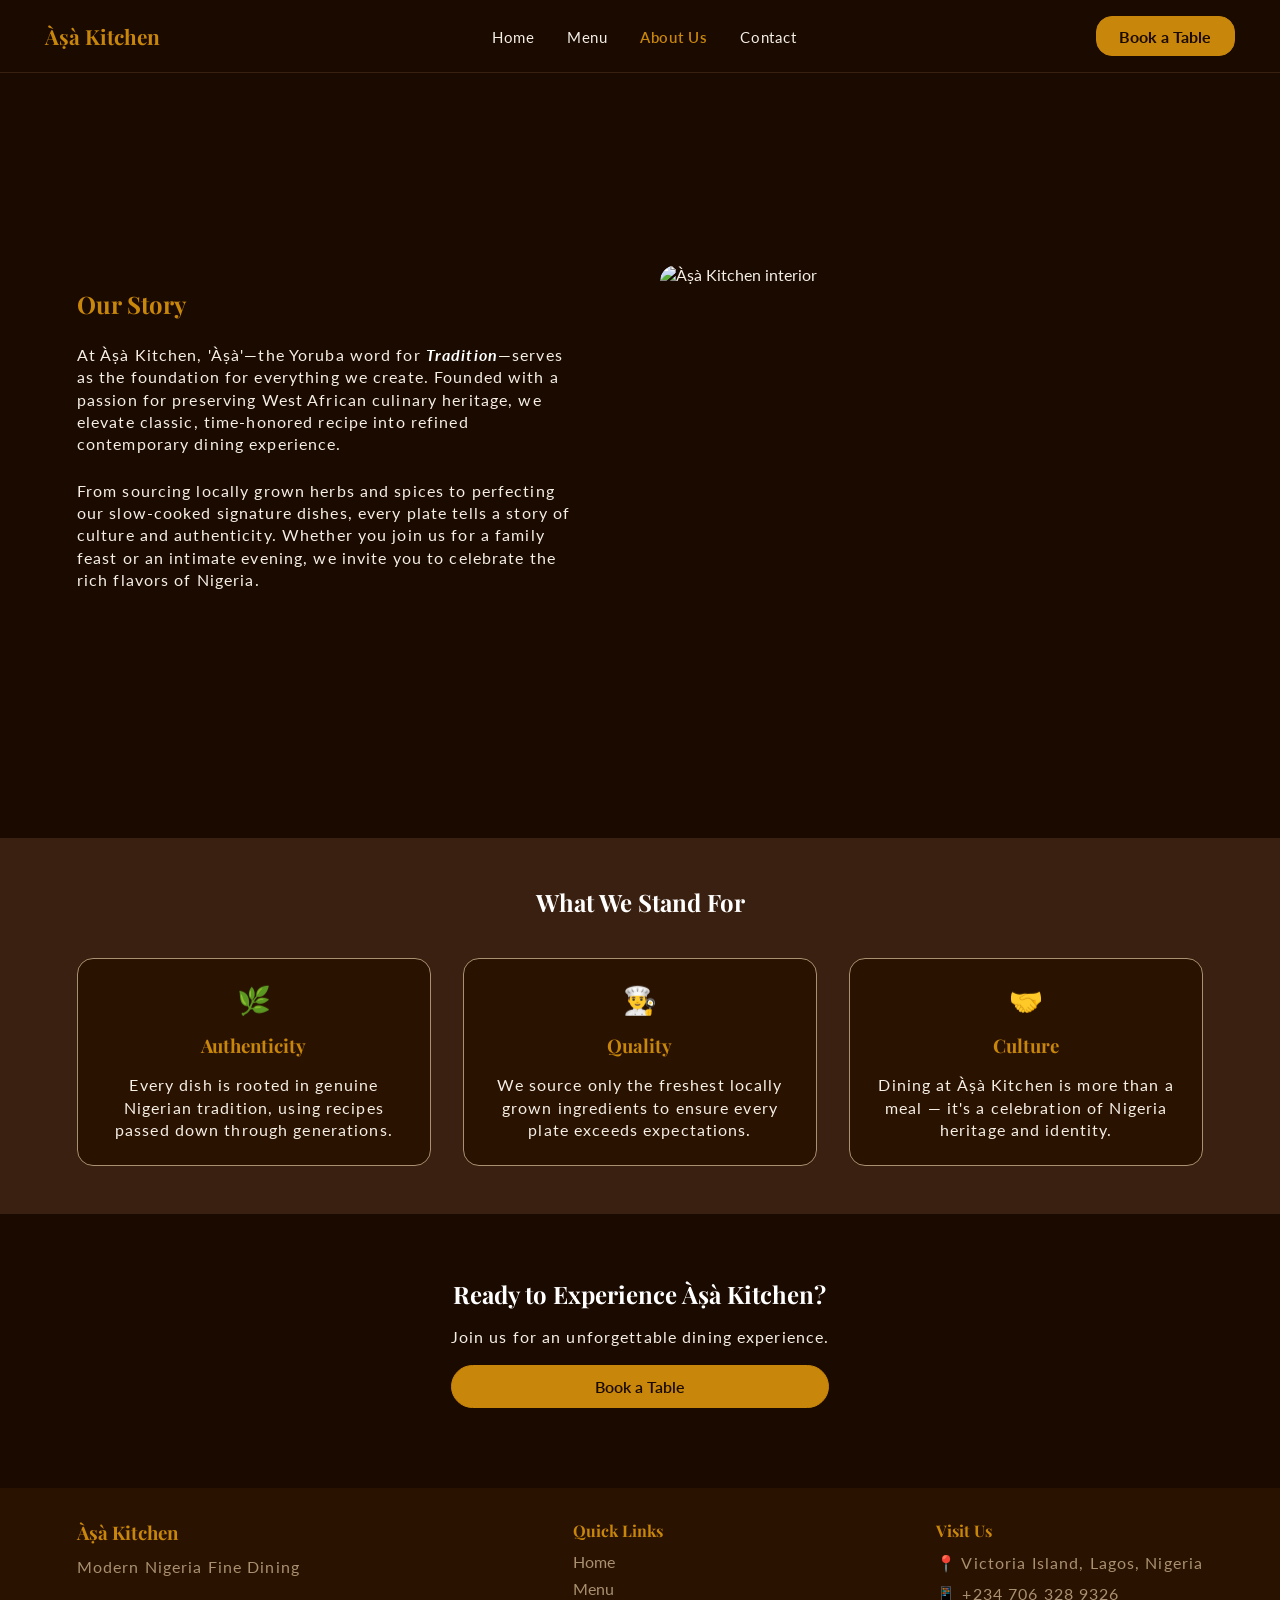
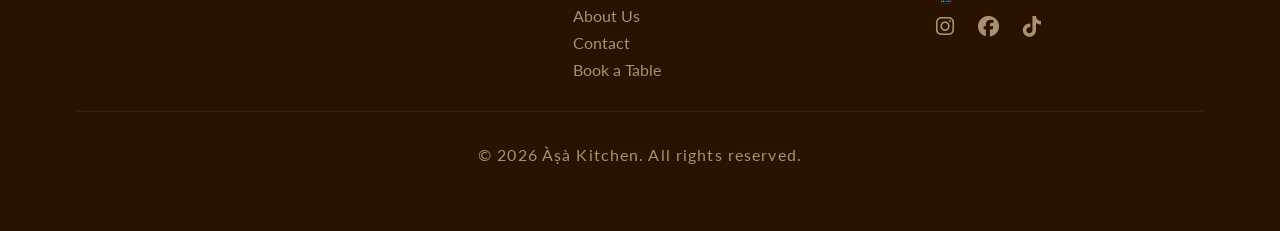
==== about.html @ b77b8705 "Initial commit: Complete Asa Kitchen website" ====
<!DOCTYPE html>
<html lang="en">
<head>
    <meta charset="UTF-8">
    <meta name="viewport" content="width=device-width, initial-scale=1.0">
    <meta http-equiv="X-UA-Compatible" content="IE=7">
    <meta http-equiv="X-UA-Compatible" content="ie=edge">
    <meta name="description" content="Learn the story behind Àṣà Kitchen. We bring authentic Nigeria culinary heritage to life through modern techniques, premium ingredients, and warm hospitality.">
    <title>About Us | Àṣà Kitchen — Modern Nigerian fine dining</title>
    <link href="https://fonts.googleapis.com/css2?family=Playfair+Display:wght@400;600;700&family=Lato:wght@300;400;700&display=swap" rel="stylesheet">
    <link rel="stylesheet" href="css/style.css">
</head>
<body>
    <header>
        <nav>
            <span><a href="index.html" class="logo">Àṣà Kitchen</a></span>

            <input type="checkbox" name="" id="menu-toggle" class="menu-toggle">
            <label for="menu-toggle" class="hamburger">&#9776</label>

            <ul class="nav-links">
                <li><label for="menu-toggle" class="close-menu">&#10005</label></li>
                <li><a href="index.html">Home</a></li>
                <li><a href="menu.html">Menu</a></li>
                <li><a href="about.html" class="active">About Us</a></li>
                <li><a href="contact.html">Contact</a></li>
            </ul>

            <a href="reservations.html" class="btn-book btn" >Book a Table</a>
        </nav>
    </header>

    <main class="about-main">
        <section class="about-hero">
            <div class="about-hero-content">
                <h1>Our Story</h1>
                <p>At Àṣà Kitchen, 'Àṣà'—the Yoruba word for <span class="tradition">Tradition</span>—serves as the foundation for everything we create. Founded with a passion for preserving West African culinary heritage, we elevate classic, time-honored recipe into refined contemporary dining experience.</p>
                <p>From sourcing locally grown herbs and spices to perfecting our slow-cooked signature dishes, every plate tells a story of culture and authenticity. Whether you join us for a family feast or an intimate evening, we invite you to celebrate the rich flavors of Nigeria.</p>
            </div>
            <figure class="about-hero-image">
                <img src="https://images.unsplash.com/photo-1551530241-1ccbaa7a9a84?q=80&w=885&auto=format&fit=crop&ixlib=rb-4.1.0&ixid=M3wxMjA3fDB8MHxwaG90by1wYWdlfHx8fGVufDB8fHx8fA%3D%3D" 
                alt="Àṣà Kitchen interior">
            </figure>
        </section>
        <section class="values-section">
            <h2>What We Stand For</h2>
            <div class="values-grid">
                <div class="value-card">
                    <span class="value-icon">🌿</span>
                    <h3>Authenticity</h3>
                    <p>Every dish is rooted in genuine Nigerian tradition, using recipes passed down through generations.</p>
                </div>
                <div class="value-card">
                    <span class="value-icon">👨‍🍳</span>
                    <h3>Quality</h3>
                    <p>We source only the freshest locally grown ingredients to ensure every plate exceeds expectations.</p>
                </div>
                <div class="value-card">
                    <span class="value-icon">🤝</span>
                    <h3>Culture</h3>
                    <p>Dining at Àṣà Kitchen is more than a meal — it's a celebration of Nigeria heritage and identity.</p>
                </div>
            </div>
        </section>
        <section class="about-experience">
            <h2>Ready to Experience Àṣà Kitchen?</h2>
            <p>Join us for an unforgettable dining experience.</p>
            <a href="reservations.html" class="experience-btn">Book a Table</a>
        </section>
    </main>
    
    <footer>
        <div class="footer-content">
            <div>
                <h3>Àṣà Kitchen</h3>
                <p>Modern Nigeria Fine Dining</p>
            </div>
            <div>
                <h4>Quick Links</h4>
                <ul>
                    <li><a href="index.html">Home</a></li>
                    <li><a href="menu.html">Menu</a></li>
                    <li><a href="about.html">About Us</a></li>
                    <li><a href="contact.html">Contact</a></li>
                    <li><a href="reservations.html">Book a Table</a></li>
                </ul>
            </div>
            <div>
                <h4>Visit Us</h4>
                <p>📍 Victoria Island, Lagos, Nigeria</p>
                <p>&#128241; +234 706 328 9326</p>
                <div class="social-links">
                    <span><a href="#" class="social-icon"><i class="fa-brands fa-instagram"></i></a></span>
                    <span><a href="#" class="social-icon"><i class="fa-brands fa-facebook"></i></a></span>
                    <span><a href="#" class="social-icon"><i class="fa-brands fa-tiktok"></i></a></span>
                </div>   
            </div>
        </div>
        <p class="footer-bottom">&copy; 2026 Àṣà Kitchen. All rights reserved.</p>
    </footer>
</body>
</html>
---- css/style.css ----
@import url("https://cdnjs.cloudflare.com/ajax/libs/font-awesome/6.5.2/css/all.min.css");

@import url("https://fonts.googleapis.com/icon?family=Material+Icons");

/* || RESETS */
*,
*::before,
*::after {
    padding: 0;
    margin: 0;
    box-sizing: border-box;
}

img {
    display: block;
    max-width: 100%;
    height: auto;
}

input,
textarea,
button {
    outline: none;
    font: inherit;
}

/* || VARIABLES */
:root {
    /* Font Family */
    --BODY-FF: 'Lato', sans-serif;
    --HEADING-FF: 'Playfair Display', serif;

    /* Colors */
    --BG-PRIMARY: #1a0a00;
    --BG-SECONDARY: #2a1200;
    --ACCENT-COLOR: #c8860a;
    --TEXT-PRIMARY: #f5efe6;
    --TEXT-MUTED: #a89070;
    --BORDER-COLOR: #3a2010;
    --WHITE: #ffff;

    /* Border */
    --BORDER: 1px solid var(--BORDER-COLOR);

    /* Paddings */
    --PADDING-SM: 0.5rem;
    --PADDING-MD: 1rem;
    --PADDING-LG: 2rem;

    /* Margins */
    --MARGIN-SM: 0.5rem;
    --MARGIN-MD: 1rem;
    --MARGIN-LG: 2rem;
}


/* || GENERAL STYLES */
html {
    scroll-behavior: smooth;
}

body {
    font-family: var(--BODY-FF);
    background-color: var(--BG-PRIMARY);
    color: var(--TEXT-PRIMARY);
}

header {
    position: sticky;
    top: 0;
    z-index: 1000;
    background-color: var(--BG-PRIMARY);
    border-bottom: var(--BORDER);  
}

main {
    flex: 1;
    width: 100%;
    min-height: 100vh;
}

footer {
    bottom: 0;
    background-color: var(--BG-SECONDARY);
    color: var(--TEXT-MUTED);
    padding: 2rem 6%;
    padding-bottom: 4rem;
}

footer h3, 
footer h4 {
    color: var(--ACCENT-COLOR);
}

footer a:hover {
    color: var(--ACCENT-COLOR);
}

h1, 
h2, 
h3, 
h4 {
    font-family: var(--HEADING-FF);
}

h1 {
    color: var(--ACCENT-COLOR);
    display: flex;
    flex-direction: column;
}

h2 {
    color: var(--WHITE);
}

h3 {
    color: var(--TEXT-PRIMARY);
}

p {
    letter-spacing: 0.07em;
    line-height: 1.4;
}

a {
    text-decoration: none;
    color: inherit;
}

ul {
    list-style: none;
}

/* || HEADER */
nav {
    display: flex;
    justify-content: space-between;
    align-items: center;
    max-width: 1200px;
    margin: 0 auto;
    padding: 1rem 6%;
    position: relative;
}

.logo {
    color: #c8860a;
    font-weight: 700;
    font-size: 1.3rem;
    font-family: var(--HEADING-FF);
}

.menu-toggle {
    display: none;
}

.hamburger {
    display: block;
    font-size: 1.8rem;
    color: var(--TEXT-PRIMARY);
    cursor: pointer;
}

.nav-links {
    display: none;
}

.menu-toggle:checked ~ .nav-links {
    display: flex;
    flex-direction: column;
    position: absolute;
    top: 60px;
    left: 0;
    width: 100%;
    background-color: var(--BG-PRIMARY);
    padding: 1.5rem 2rem;
    gap: 1.2rem;
    border-bottom: var(--BORDER);
    z-index: 999;
}

.close-menu {
    cursor: pointer;
    font-size: 1.5rem;
    color: var(--TEXT-PRIMARY);
    align-items: flex-end;
    display: block;
    text-align: right;
}

.nav-links a {
    color: var(--TEXT-PRIMARY);
    font-size: 0.95rem;
    letter-spacing: 0.05em;
    transition: color 0.3s ease;
}

.nav-links a:hover,
.nav-links a.active {
    color: var(--ACCENT-COLOR);
    font-weight: 600;
}

.btn-book {
    display: none;
}

/* || FOOTER */
footer .footer-content {
    padding-bottom: 2rem;
    display: flex;
    align-items: flex-start;
    justify-content: space-between;
    flex-direction: column;
    gap: 2rem;
}

.footer-content h3,
.footer-content h4 {
    padding-bottom: 0.7rem;
}
.footer-content ul {
    display: flex;
    flex-direction: column;
    align-items: flex-start;
    gap: 0.5rem;
}

.footer-content p {
    padding-bottom: 0.5rem;
}

.footer-content .social-links {
    display: flex;
    gap: 1.5rem;
}

.footer-content .social-icon {
    font-size: 1.3rem;
    color: var(--TEXT-MUTED);
}

footer .footer-bottom {
    text-align: center;
    border-top: var(--BORDER);
    padding-top: 2rem;
}

/* || HERO */
.hero {
    padding: 3rem 6%;
    display: flex;
    flex-direction: column;
    gap: 2.5rem;
    min-height: 90vh;
}

.hero-content {
    display: flex;
    flex-direction: column;
    gap: 1rem;
}

.hero-content h1 {
    font-size: clamp(2rem, 5vw, 3.5rem);
}

.hero-content p {
    max-width: 500px;
    color: var(--TEXT-MUTED);
}

.hero-content .welcome {
    color: var(--TEXT-MUTED)
}

.hero-content .brand-name {
    font-weight: 700;
    font-style: italic;
}

.hero-image {
    width: 100%;
    border-radius: 16px;
    overflow: hidden;
}

.hero-image img {
    width: 100%;
    height: 350px;
    object-fit: cover;
    border-radius: 16px;
}

.ctn-actions {
    display: flex;
    gap: 1rem;
    align-items: center;
    flex-wrap: wrap;
    padding-top: 1rem;
}

.btn {
    padding: 0.7rem 1rem;
    background-color: var(--ACCENT-COLOR);
    color: var(--BG-PRIMARY);
    font-weight: 700;
    border-radius: 25px;
    border: 1px solid var(--ACCENT-COLOR);
    transition: opacity 0.3s ease;
}

.cta-primary {
    background-color: var(--TEXT-MUTED);
    border: 1px solid var(--TEXT-MUTED);
    transition: opacity 0.3s ease;
}

.btn:hover {
    opacity: 0.85;
}

/* || Menu Section */
.menu-section {
    padding: 0 6%;
    margin-top: 8rem;
}

.menu-section h2 {
    text-align: center;
    margin-bottom: 1rem;
}

.menu-section-p {
    text-align: center;
    margin-bottom: 1rem;
}

.menu-section article {
    margin-top: 2.6rem;
    display: grid;
    grid-template-columns: repeat(2, 1fr);
    gap: 1rem;
}

.dish-card {
    display: flex;
    flex-flow: column nowrap;
    border: var(--BORDER);
    border-radius: 16px;
    overflow: hidden;
    transition: box-shadow 0.5s ease, transform 0.5s ease;
}

.dish-card img {
    width: 100%;
    height: 200px;
    object-fit: cover;
    transition: box-shadow 0.5s ease, transform 0.5s ease;
}

.dish-card:hover {
    box-shadow: 0 0 5px var(--ACCENT-COLOR);
    transform: scale(1.01);
}

.dish-card img:hover {
    box-shadow: 0 0 5px var(--ACCENT-COLOR);
    transform: scale(1.05);
}

.dish-card h3 {
    font-size: 1.1em;
    padding-top: 1em;
    padding-left: 1em;
}

.dish-card p {
    font-size: 0.9em;
    line-height: 1.4;
    padding-left: 1.1em;
    padding-top: 0.5em;
}

.dish-card .price {
    padding-left: 1.1em;
    font-weight: 700;   
    padding-top: 0.5em;
    padding-bottom: 0.5em;
    color: var(--ACCENT-COLOR);
}

.full-menu-div {
    padding-top: 3.5rem;
    text-align: center;
}

.full-menu-btn {
    background-color: var(--WHITE);
    color: var(--BG-PRIMARY);
    font-weight: 700;
    padding: 0.7rem 1rem;
    border-radius: 25px;
    transition: opacity 0.3s ease;
}

.full-menu-btn:hover {
    opacity: 0.85;
}

/* || About Section */
.about-section {
    margin-top: 7rem;
    padding: 0 6%;
    display: flex;
    flex-direction: column;
    justify-content: center;
    align-items: center;
    gap: 2.5rem;
}

.about-image {
    width: 100%;
    overflow: hidden;
    border-radius: 16px;
}

.about-image img {
    width: 100%;
    height: 350px;
    overflow: hidden;
    border-radius: 16px;
}

.about-content {
    display: flex;
    flex-direction: column;
    align-items: flex-start;
    gap: 2rem;
}

.about-content p {
    max-width: 500px;
}

.about-secton-btn {
    background-color: var(--WHITE);
    color: var(--BG-PRIMARY);
    padding: 0.5rem 1rem;
    border-radius: 25px;
    font-weight: 600;
    transition: opacity 0.3s ease;
}

.about-secton-btn:hover {
    opacity: 0.85;
}

/* || Testimonials Section */
.testimonials-section {
    padding: 0 6% 4rem;
    margin-top: 8rem;
}

.testimonials-section h2 {
    text-align: center;
    padding: 2rem 0;
}

.testimonials-grid {
    display: flex;
    flex-direction: column;
    gap: 1.5rem;
}

.testimonial-review {
    font-style: italic;
    font-size: 0.95rem;
}

.testimonial-grid-item {
    background-color: var(--BORDER-COLOR);
    color: var(--TEXT-MUTED);
    padding: 1.5rem;
    border: var(--BORDER);
    border-radius: 12px;
    box-shadow: 0 4px 5px var(--BORDER-COLOR);
}

.testimonial-info {
    padding-top: 2rem;
    display: flex;
    gap: 2rem;
}

.testimonial-info-span {
    display: flex;
    flex-direction: column;
    gap: 1rem;
}

.testimonial-info-span h4 {
    color: var(--TEXT-PRIMARY);
}

.testimonial-info img {
    width: 50px;
    height: 50px;
    border-radius: 50%;
    object-fit: cover;
}


/* || MENU PAGE */
.menu-main {
    padding: 3rem 6% 5rem;
}

.menu-h1 {
    margin: 1rem 0;
    text-align: center;
}

.menu-p {
    margin-bottom: 1rem;
    text-align: center;
}

.menu-category {
    margin-top: 4rem;
    display: flex;
    flex-direction: column;
    gap: 1.5rem;
}

.menu-category h2 {
    text-align: center;
}

.menu-grid {
    display: grid;
    grid-template-columns: repeat(2, 1fr);
    gap: 1rem;
}

.menu-item {
    border: var(--BORDER);
    border-radius: 16px;
    display: flex;
    flex-direction: column;
    gap: 1.5rem;
    overflow: hidden;
    transition: box-shadow 0.3s ease, transform 0.3s ease;
}

.menu-item img{
    width: 100%;
    height: 200px;
    object-fit: cover;
}

.menu-item:hover {
    box-shadow: 0 0 5px var(--ACCENT-COLOR);
    transform: scale(1.01);
}

.menu-item img:hover {
    box-shadow: 0 0 5px var(--ACCENT-COLOR);
    transform: scale(1.06);
}

.menu-item-info {
    display: flex;
    flex-direction: column;
    gap: 0.6em;
    padding-left: 1em;
    padding-bottom: 1em;
}

.menu-item-info h3 {
    font-size: 1.1em; 
}

.menu-item-info p {
    line-height: 1.4;
    font-size: 0.9em;
}

.menu-item-info .price {
    color: var(--ACCENT-COLOR);
    font-weight: 700;
}


/* || ABOUT PAGE */
.about-hero {
    padding: 3rem 6% 5rem;
    display: flex;
    flex-direction: column;
    justify-content: center;
    align-items: center;
    gap: 2.5rem;
    min-height: 85vh;
}

.about-hero-content {
    display: flex;
    flex-direction: column;
    gap: 1.5rem;
}

.about-hero-content p {
    max-width: 500px;
}

.about-hero-content .tradition {
    color: var(--WHITE);
    font-style: oblique;
    font-weight: 700;
}

.about-hero-image {
    width: 100%;
    border-radius: 16px;
    overflow: hidden;
}

.about-hero-image img {
    width: 100%;
    height: 350px;
    object-fit: cover;
    border-radius: 16px;
}

/* values Section */
.values-section {
    padding: 3rem 6%;
    background-color: var(--BORDER-COLOR);
}

.values-section h2 {
    text-align: center;
}

.values-grid {
    margin-top: 2.5rem;
    display: grid;
    grid-template-columns: 1fr;
    gap: 2rem;
    align-items: center;
}

.value-card {
    display: flex;
    flex-direction: column;
    gap: 1rem;
    border: 1px solid var(--TEXT-MUTED);
    border-radius: 16px;
    background-color: var(--BG-SECONDARY);
    padding: 1.5rem;
    text-align: center;
}

.value-card .value-icon {
    font-size: 1.7rem;
}

.value-card h3 {
    color: var(--ACCENT-COLOR);
}

/* About Experience */
.about-experience {
    margin: 4rem 6% 5rem;
    display: grid;
    place-content: center;
    gap: 1rem;
    text-align: center;
}

.experience-btn {
    background-color: var(--ACCENT-COLOR);
    color: var(--BG-PRIMARY);
    font-weight: 600;
    padding: 0.7rem 1rem;
    border: 1px solid var(--ACCENT-COLOR);
    border-radius: 25px;
    transition: opacity 0.3s ease;
}

.experience-btn:hover {
    opacity: 0.85;
}


/* || CONTACT PAGE */
.contact-main {
    min-height: 85vh;
}

.contact-hero {
    padding: 3.5rem 6% 0;
    text-align: center;
}

.contact-hero h1 {
    margin-bottom: 1rem;
}

.contact-hero p {
    max-width: 500px;
    margin: 0 auto;
    margin-bottom: 2rem;
}

.contact-grid {
    padding: 3.2rem 6% 4rem;
    display: flex;
    flex-direction: column;
    place-content: center;
    align-items: center;
    gap: 2rem;    
}

.contact-info-card {
    width: 100%;
    background-color: var(--TEXT-PRIMARY);
    color: var(--BG-PRIMARY);
    border: var(--BORDER);
    border-radius: 16px;
    padding: 1.5rem;
    display: flex;
    flex-direction: column;
    gap: 1rem;
}

.contact-info-card address {
    margin-top: 0.5rem;
    margin-left: 1.55rem;
}

.contact-info-card p {
    margin-top: 0.5rem;
    margin-left: 1.8rem;
}

.contact-form-article {
    width: 100%;
    background-color: var(--TEXT-PRIMARY);
    color: var(--BG-PRIMARY);
    padding: 1.5rem;
    border: var(--BORDER);
    border-radius: 16px;
    display: flex;
    flex-direction: column;
    gap: 1.4rem;
}

.contact-form-article h2 {
    text-align: center;
    color: var(--BG-PRIMARY);
}

.contact-form {
    display: flex;
    flex-direction: column;
    gap: 2rem;
}

.contact-form input,
.contact-form textarea {
    margin-left: 0.5rem;
    padding: 0.5rem 0.8rem;
    border: var(--BORDER);
    border-radius: 8px;
}

.contact-form label {
    font-weight: 600;
}

.form-group {
    display: flex;
    flex-direction: column;
    gap: 0.7rem;
}

.contact-form-btn {
    background-color: var(--ACCENT-COLOR);
    padding: 0.7rem 1rem;
    font-weight: 600;
    border: 1PX solid var(--ACCENT-COLOR);
    border-radius: 25px;
    transition: opacity 0.3s ease;
}

.contact-form-btn:hover {
    opacity: 0.85;
}

.contact-map-placeholder {
    padding: 3.2rem 6% 0;
    margin-bottom: 4rem;
}

.contact-map-placeholder iframe {
    border-radius: 16px;
    height: 350px;
}


/* || RESERVATION PAGE */
.reservation-main {
    padding: 3.5rem 6% 4rem;
    display: grid;
    place-content: center;
}

.reservation-hero {
    padding-bottom: 4rem;
    text-align: center;
}

.reservation-hero p {
    padding-top: 1rem;
    max-width: 500px;
    margin: 0 auto;
}

.reservation-form-section {
    margin: 0 auto;
    margin-bottom: 3.5rem;
    background-color: var(--TEXT-PRIMARY);
    color: var(--BG-PRIMARY);
    padding: 1.5rem;
    border: var(--BORDER);
    border-radius: 16px;
    display: flex;
    flex-direction: column;
    gap: 1.4rem;
}

.reservation-form-section h2 {
    text-align: center;
    color: var(--BG-PRIMARY);
}

.reservation-form {
    display: flex;
    flex-direction: column;
    gap: 2rem;
}

.reservation-form input,
.reservation-form textarea {
    padding: 0.5rem 0.8rem;
    border: var(--BORDER);
    border-radius: 8px;
}

.reservation-form label {
    font-weight: 600;
}

.reservation-form-btn {
    background-color: var(--ACCENT-COLOR);
    padding: 0.7rem 1rem;
    font-weight: 600;
    border: 1PX solid var(--ACCENT-COLOR);
    border-radius: 25px;
    transition: opacity 0.3s ease;
}

.reservation-form-btn:hover {
    opacity: 0.85;
}


/* TABLET AND DESKTOP DESIGN */

@media screen and (min-width: 768px) {
    .hamburger {
        display: none;
    }

    .close-menu {
        display: none;
    }

    nav {
        padding: 1rem 0.4%;
    }

    .nav-links {
        display: flex;
        flex-direction: row;
        align-items: center;
        gap: 2rem;
        position: static;
        width: auto;
        border: none;
        background-color: transparent;
    }

    .btn-book {
        display: block;
        background-color: var(--ACCENT-COLOR);
        color: var(--BG-PRIMARY);
        padding: 0.6rem 1.4rem;
        border-radius: 16px;
        font-weight: 700;
        transition: opacity 0.3s ease;
    }

    .btn-book:hover {
        opacity: 0.85;
    }

    /* || FOOTER */
    footer .footer-content {
        flex-direction: row;
        align-items: flex-start;
    }

    /* || HERO */
    .hero {
        flex-direction: row;
        justify-content: space-between;
        align-items: center;
    }

    .hero-content {
        flex: 1;
    }

    .hero-image {
        flex: 1;
    }

    .hero-image img {
        height: 450px;
    }

    /* || Menu Section */

    .menu-section article {
        grid-template-columns: repeat(4, 1fr);
        gap: 1rem;
    }

    /* || About Section */
    .about-section {
        margin-top: 9rem;
        flex-direction: row;
        justify-content: center;
        align-items: center;
    }

    .about-content {
        flex: 1;
    }

    .about-image {
        flex: 1;
    }

    /* || Teestimonials Section */
    .testimonials-grid {
        display: grid;
        grid-template-columns: repeat(2, 1fr);
        gap: 2rem;
        max-width: 1000px;
        margin: 0 auto;
    }


    /* || MENU PAGE */
    .menu-grid {
        display: grid;
        grid-template-columns: repeat(4, 1fr);
        gap: 1.5rem;
    }


    /* || ABOUT PAGE */
    .about-hero {
        flex-direction: row;
        justify-content: space-between;
        align-items: center;
    }

    .about-hero-content {
        flex: 1;
    }

    .about-hero-image {
        flex: 1;
    }

    /* Values Section */
    .values-grid {
        grid-template-columns: repeat(3, 1fr);
        align-items: center;
    }


    /* || CONTACT PAGE */
    .contact-grid {
        flex-direction: row;
        gap: 2rem;
        justify-content: space-around;
        align-items: flex-start;
        max-width: 1000px;
        margin: 0 auto;
    }

    .form-group {
        display: inline-flex;
        flex-direction: row;
        align-items: center;
        gap: 0.7rem;
    }
}
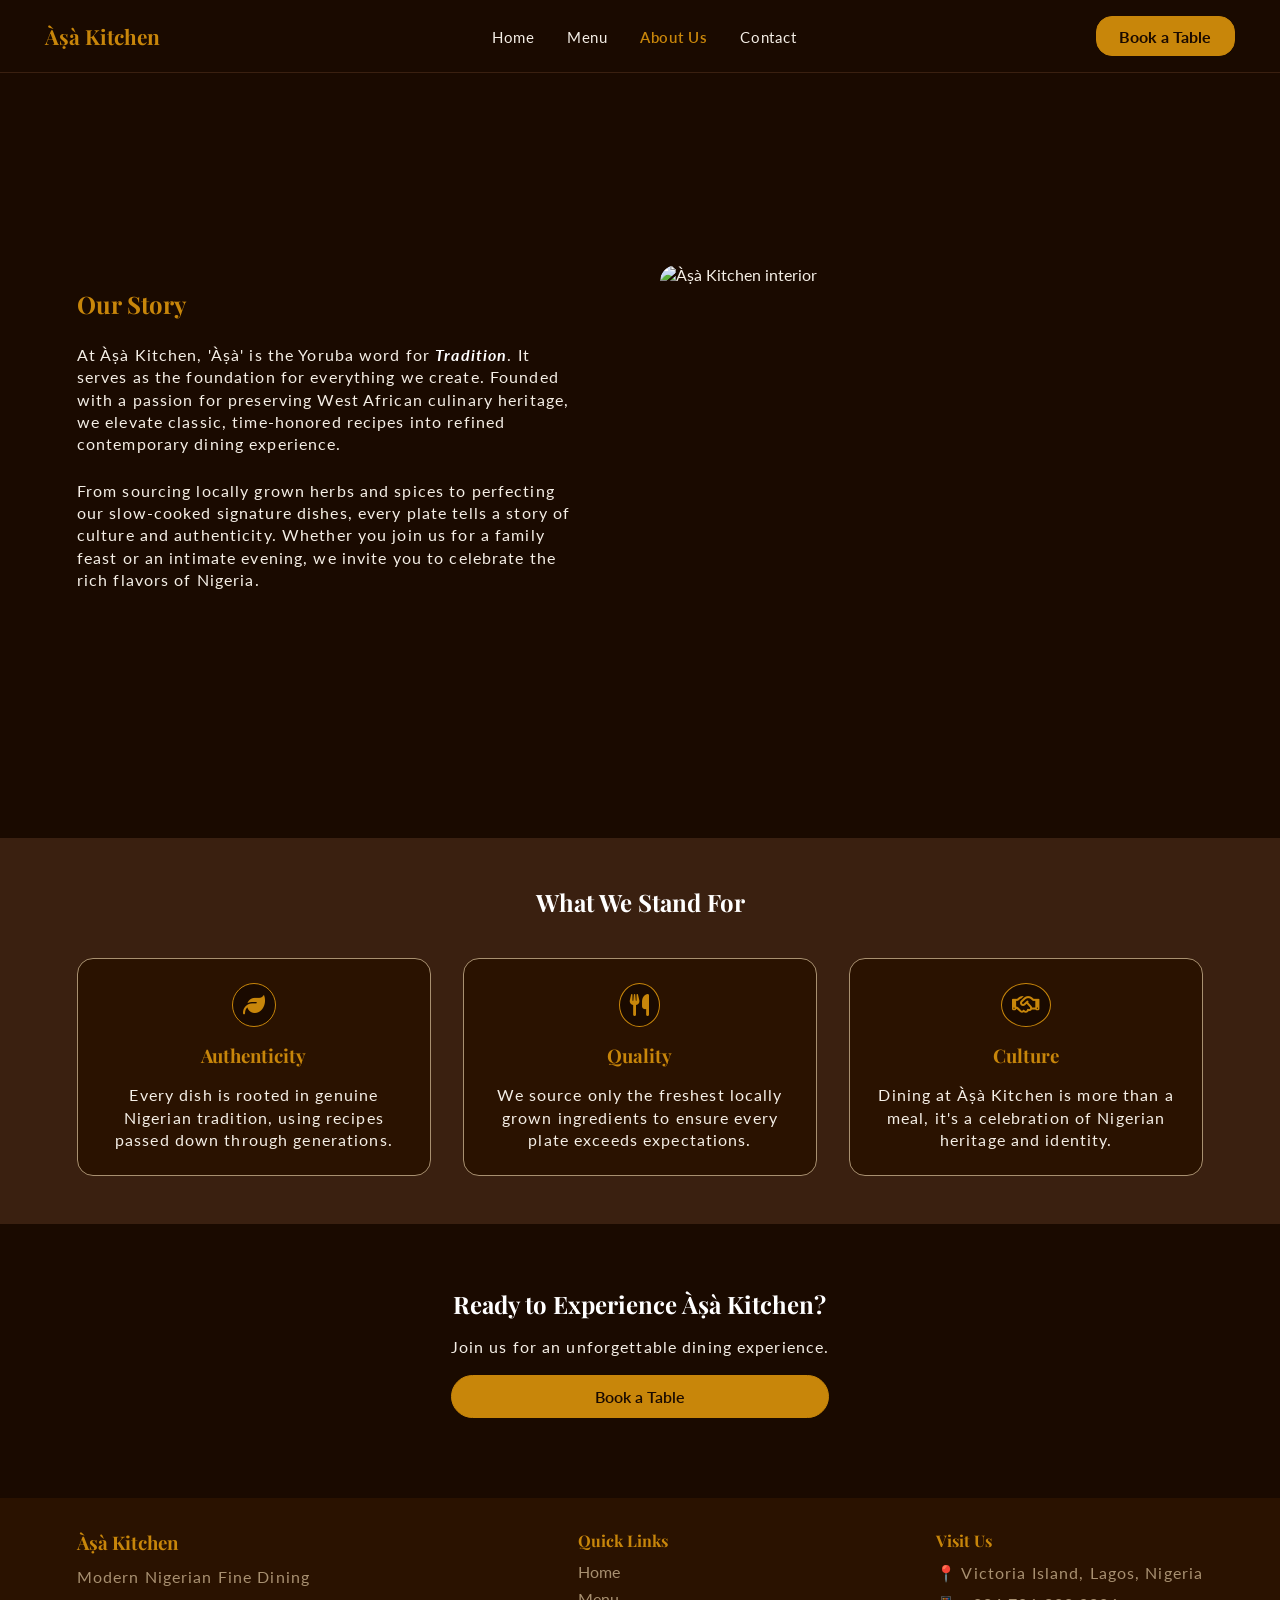
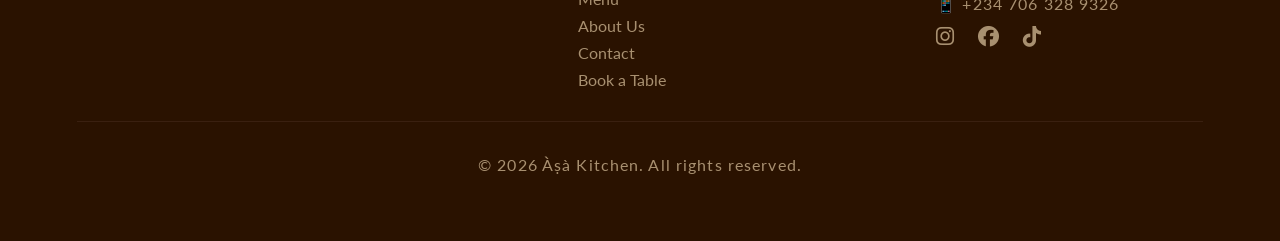
==== commit 3a7845fe: "UI Polish: Added card hover effects and updated form container styles" ====
--- a/about.html
+++ b/about.html
@@ -6,7 +6,7 @@
     <meta http-equiv="X-UA-Compatible" content="IE=7">
     <meta http-equiv="X-UA-Compatible" content="ie=edge">
     <meta name="description" content="Learn the story behind Àṣà Kitchen. We bring authentic Nigeria culinary heritage to life through modern techniques, premium ingredients, and warm hospitality.">
-    <title>About Us | Àṣà Kitchen — Modern Nigerian fine dining</title>
+    <title>About Us | Àṣà Kitchen</title>
     <link href="https://fonts.googleapis.com/css2?family=Playfair+Display:wght@400;600;700&family=Lato:wght@300;400;700&display=swap" rel="stylesheet">
     <link rel="stylesheet" href="css/style.css">
 </head>
@@ -34,7 +34,7 @@
         <section class="about-hero">
             <div class="about-hero-content">
                 <h1>Our Story</h1>
-                <p>At Àṣà Kitchen, 'Àṣà'—the Yoruba word for <span class="tradition">Tradition</span>—serves as the foundation for everything we create. Founded with a passion for preserving West African culinary heritage, we elevate classic, time-honored recipe into refined contemporary dining experience.</p>
+                <p>At Àṣà Kitchen, 'Àṣà' is the Yoruba word for <span class="tradition">Tradition</span>. It serves as the foundation for everything we create. Founded with a passion for preserving West African culinary heritage, we elevate classic, time-honored recipes into refined contemporary dining experience.</p>
                 <p>From sourcing locally grown herbs and spices to perfecting our slow-cooked signature dishes, every plate tells a story of culture and authenticity. Whether you join us for a family feast or an intimate evening, we invite you to celebrate the rich flavors of Nigeria.</p>
             </div>
             <figure class="about-hero-image">
@@ -46,19 +46,19 @@
             <h2>What We Stand For</h2>
             <div class="values-grid">
                 <div class="value-card">
-                    <span class="value-icon">🌿</span>
+                    <span class="value-icon"><i class="fa-solid fa-leaf"></i></span>
                     <h3>Authenticity</h3>
                     <p>Every dish is rooted in genuine Nigerian tradition, using recipes passed down through generations.</p>
                 </div>
                 <div class="value-card">
-                    <span class="value-icon">👨‍🍳</span>
+                    <span class="value-icon"><i class="fa-solid fa-utensils"></i></span>
                     <h3>Quality</h3>
                     <p>We source only the freshest locally grown ingredients to ensure every plate exceeds expectations.</p>
                 </div>
                 <div class="value-card">
-                    <span class="value-icon">🤝</span>
+                    <span class="value-icon"><i class="fa-regular fa-handshake"></i></span>
                     <h3>Culture</h3>
-                    <p>Dining at Àṣà Kitchen is more than a meal — it's a celebration of Nigeria heritage and identity.</p>
+                    <p>Dining at Àṣà Kitchen is more than a meal, it's a celebration of Nigerian heritage and identity.</p>
                 </div>
             </div>
         </section>
@@ -73,7 +73,7 @@
         <div class="footer-content">
             <div>
                 <h3>Àṣà Kitchen</h3>
-                <p>Modern Nigeria Fine Dining</p>
+                <p>Modern Nigerian Fine Dining</p>
             </div>
             <div>
                 <h4>Quick Links</h4>
@@ -90,9 +90,9 @@
                 <p>📍 Victoria Island, Lagos, Nigeria</p>
                 <p>&#128241; +234 706 328 9326</p>
                 <div class="social-links">
-                    <span><a href="#" class="social-icon"><i class="fa-brands fa-instagram"></i></a></span>
-                    <span><a href="#" class="social-icon"><i class="fa-brands fa-facebook"></i></a></span>
-                    <span><a href="#" class="social-icon"><i class="fa-brands fa-tiktok"></i></a></span>
+                    <span><a href="https://www.instagram.com/asa_kitchen9975/" target="_blank" class="social-icon"><i class="fa-brands fa-instagram"></i></a></span>
+                    <span><a href="https://www.facebook.com/asa.kitchen9975" target="_blank" class="social-icon"><i class="fa-brands fa-facebook"></i></a></span>
+                    <span><a href="https://www.tiktok.com/@asa_kitchen9975" target="_blank" class="social-icon"><i class="fa-brands fa-tiktok"></i></a></span>
                 </div>   
             </div>
         </div>
--- a/css/style.css
+++ b/css/style.css
@@ -41,16 +41,6 @@
 
     /* Border */
     --BORDER: 1px solid var(--BORDER-COLOR);
-
-    /* Paddings */
-    --PADDING-SM: 0.5rem;
-    --PADDING-MD: 1rem;
-    --PADDING-LG: 2rem;
-
-    /* Margins */
-    --MARGIN-SM: 0.5rem;
-    --MARGIN-MD: 1rem;
-    --MARGIN-LG: 2rem;
 }
 
 
@@ -348,24 +338,22 @@
     border: var(--BORDER);
     border-radius: 16px;
     overflow: hidden;
-    transition: box-shadow 0.5s ease, transform 0.5s ease;
-}
-
-.dish-card img {
+    transition: box-shadow 0.3s ease;
+}
+
+.dish-card img{
     width: 100%;
     height: 200px;
     object-fit: cover;
-    transition: box-shadow 0.5s ease, transform 0.5s ease;
+    transition: transform 0.5s ease;
 }
 
 .dish-card:hover {
     box-shadow: 0 0 5px var(--ACCENT-COLOR);
-    transform: scale(1.01);
-}
-
-.dish-card img:hover {
-    box-shadow: 0 0 5px var(--ACCENT-COLOR);
-    transform: scale(1.05);
+}
+
+.dish-card:hover img {
+    transform: scale(1.07);
 }
 
 .dish-card h3 {
@@ -377,7 +365,7 @@
 .dish-card p {
     font-size: 0.9em;
     line-height: 1.4;
-    padding-left: 1.1em;
+    padding-left: 1.2em;
     padding-top: 0.5em;
 }
 
@@ -549,31 +537,29 @@
     flex-direction: column;
     gap: 1.5rem;
     overflow: hidden;
-    transition: box-shadow 0.3s ease, transform 0.3s ease;
+    transition: box-shadow 0.3s ease;
 }
 
 .menu-item img{
     width: 100%;
     height: 200px;
     object-fit: cover;
+    transition: transform 0.5s ease;
 }
 
 .menu-item:hover {
     box-shadow: 0 0 5px var(--ACCENT-COLOR);
-    transform: scale(1.01);
-}
-
-.menu-item img:hover {
-    box-shadow: 0 0 5px var(--ACCENT-COLOR);
-    transform: scale(1.06);
+}
+
+.menu-item:hover img {
+    transform: scale(1.07);
 }
 
 .menu-item-info {
     display: flex;
     flex-direction: column;
     gap: 0.6em;
-    padding-left: 1em;
-    padding-bottom: 1em;
+    padding: 0 1rem 1rem 1rem;
 }
 
 .menu-item-info h3 {
@@ -658,10 +644,25 @@
     background-color: var(--BG-SECONDARY);
     padding: 1.5rem;
     text-align: center;
-}
-
-.value-card .value-icon {
-    font-size: 1.7rem;
+    transition: border 0.3s ease, box-shadow 0.3s ease, transform 0.3s ease;
+}
+
+.value-card:hover {
+    border:1px solid var(--ACCENT-COLOR);
+    box-shadow: 0 0 5px var(--ACCENT-COLOR);
+    transform: translateY(0.5px);
+}
+
+.value-card .value-icon i {
+    padding: 10px;
+    background-color: var(--BG-PRIMARY);
+    border: 1px solid var(--ACCENT-COLOR);
+    color: var(--ACCENT-COLOR);
+    border-radius: 50%;
+    display: inline-flex;
+    align-items: center;
+    justify-content: center;
+    font-size: 22PX;
 }
 
 .value-card h3 {
@@ -723,33 +724,43 @@
 
 .contact-info-card {
     width: 100%;
-    background-color: var(--TEXT-PRIMARY);
-    color: var(--BG-PRIMARY);
+    background-color: var(--BG-SECONDARY);
+    color: var(--TEXT-PRIMARY);
     border: var(--BORDER);
     border-radius: 16px;
-    padding: 1.5rem;
+    padding: 1.7rem;
     display: flex;
     flex-direction: column;
     gap: 1rem;
 }
+
+.contact-info-card strong {
+    font-family: var(--HEADING-FF);
+    color: var(--ACCENT-COLOR);
+}
+
 
 .contact-info-card address {
     margin-top: 0.5rem;
     margin-left: 1.55rem;
+    font-family: var(--BODY-FF);
+    color: var(--TEXT-MUTED);
 }
 
 .contact-info-card p {
     margin-top: 0.5rem;
     margin-left: 1.8rem;
+    font-family: var(--BODY-FF);
+    color: var(--TEXT-MUTED);
 }
 
 .contact-form-article {
     width: 100%;
-    background-color: var(--TEXT-PRIMARY);
-    color: var(--BG-PRIMARY);
-    padding: 1.5rem;
+    background-color: var(--BG-SECONDARY);
+    color: var(--TEXT-PRIMARY);
     border: var(--BORDER);
     border-radius: 16px;
+    padding: 1.7rem;
     display: flex;
     flex-direction: column;
     gap: 1.4rem;
@@ -757,13 +768,20 @@
 
 .contact-form-article h2 {
     text-align: center;
-    color: var(--BG-PRIMARY);
+    color: var(--ACCENT-COLOR);
+    font-family: var(--HEADING-FF);
 }
 
 .contact-form {
     display: flex;
     flex-direction: column;
     gap: 2rem;
+}
+
+.contact-form label {
+    font-family: var(--BODY-FF);
+    color: var(--TEXT-PRIMARY);
+    font-weight: 500;
 }
 
 .contact-form input,
@@ -772,10 +790,21 @@
     padding: 0.5rem 0.8rem;
     border: var(--BORDER);
     border-radius: 8px;
-}
-
-.contact-form label {
-    font-weight: 600;
+    background-color: var(--BG-PRIMARY);
+    color: var(--TEXT-PRIMARY);
+    font-family: var(--BODY-FF);
+    font-size: 1em;
+    transition: border-color 0.3s ease;
+}
+
+.contact-form input:focus,
+.contact-form textarea:focus {
+    border-color: var(--ACCENT-COLOR);
+}
+
+.contact-form input::placeholder,
+.contact-form textarea::placeholder {
+    color: var(--TEXT-MUTED);
 }
 
 .form-group {
@@ -786,10 +815,12 @@
 
 .contact-form-btn {
     background-color: var(--ACCENT-COLOR);
+    color: var(--BG-PRIMARY);
     padding: 0.7rem 1rem;
     font-weight: 600;
-    border: 1PX solid var(--ACCENT-COLOR);
+    border: none;
     border-radius: 25px;
+    cursor: pointer;
     transition: opacity 0.3s ease;
 }
 
@@ -829,8 +860,8 @@
 .reservation-form-section {
     margin: 0 auto;
     margin-bottom: 3.5rem;
-    background-color: var(--TEXT-PRIMARY);
-    color: var(--BG-PRIMARY);
+    background-color: var(--BG-SECONDARY);
+    color: var(--TEXT-PRIMARY);
     padding: 1.5rem;
     border: var(--BORDER);
     border-radius: 16px;
@@ -841,7 +872,8 @@
 
 .reservation-form-section h2 {
     text-align: center;
-    color: var(--BG-PRIMARY);
+    color: var(--ACCENT-COLOR);
+    font-family: var(--HEADING-FF);
 }
 
 .reservation-form {
@@ -851,21 +883,53 @@
 }
 
 .reservation-form input,
-.reservation-form textarea {
+.reservation-form textarea,
+.reservation-form select {
+    width: 100%;
     padding: 0.5rem 0.8rem;
     border: var(--BORDER);
     border-radius: 8px;
+    font-family: var(--BODY-FF);
+    background-color: var(--BG-PRIMARY);
+    color: var(--TEXT-PRIMARY);
+    font-size: 1em;
+    transition: border-color 0.3s ease;
 }
 
 .reservation-form label {
-    font-weight: 600;
+    font-weight: 500;
+    font-family: var(--BODY-FF);
+    color: var(--TEXT-PRIMARY);
+}
+
+.reservation-form input:focus,
+.reservation-form textarea:focus {
+    border-color: var(--ACCENT-COLOR);
+}
+
+.reservation-form input::placeholder,
+.reservation-form textarea::placeholder {
+    color: var(--TEXT-MUTED);
+}
+
+.reservation-form input[type="date"],
+.reservation-form input[type="time"] {
+    width: 100%;
+}
+
+.reservation-form textarea {
+    padding: 0.7rem 1rem;
+    font-family: var(--BODY-FF);
+    resize: vertical;
 }
 
 .reservation-form-btn {
     background-color: var(--ACCENT-COLOR);
+    font-family: var(--BODY-FF);
+    color: var(--BG-PRIMARY);
     padding: 0.7rem 1rem;
     font-weight: 600;
-    border: 1PX solid var(--ACCENT-COLOR);
+    border: none;
     border-radius: 25px;
     transition: opacity 0.3s ease;
 }
